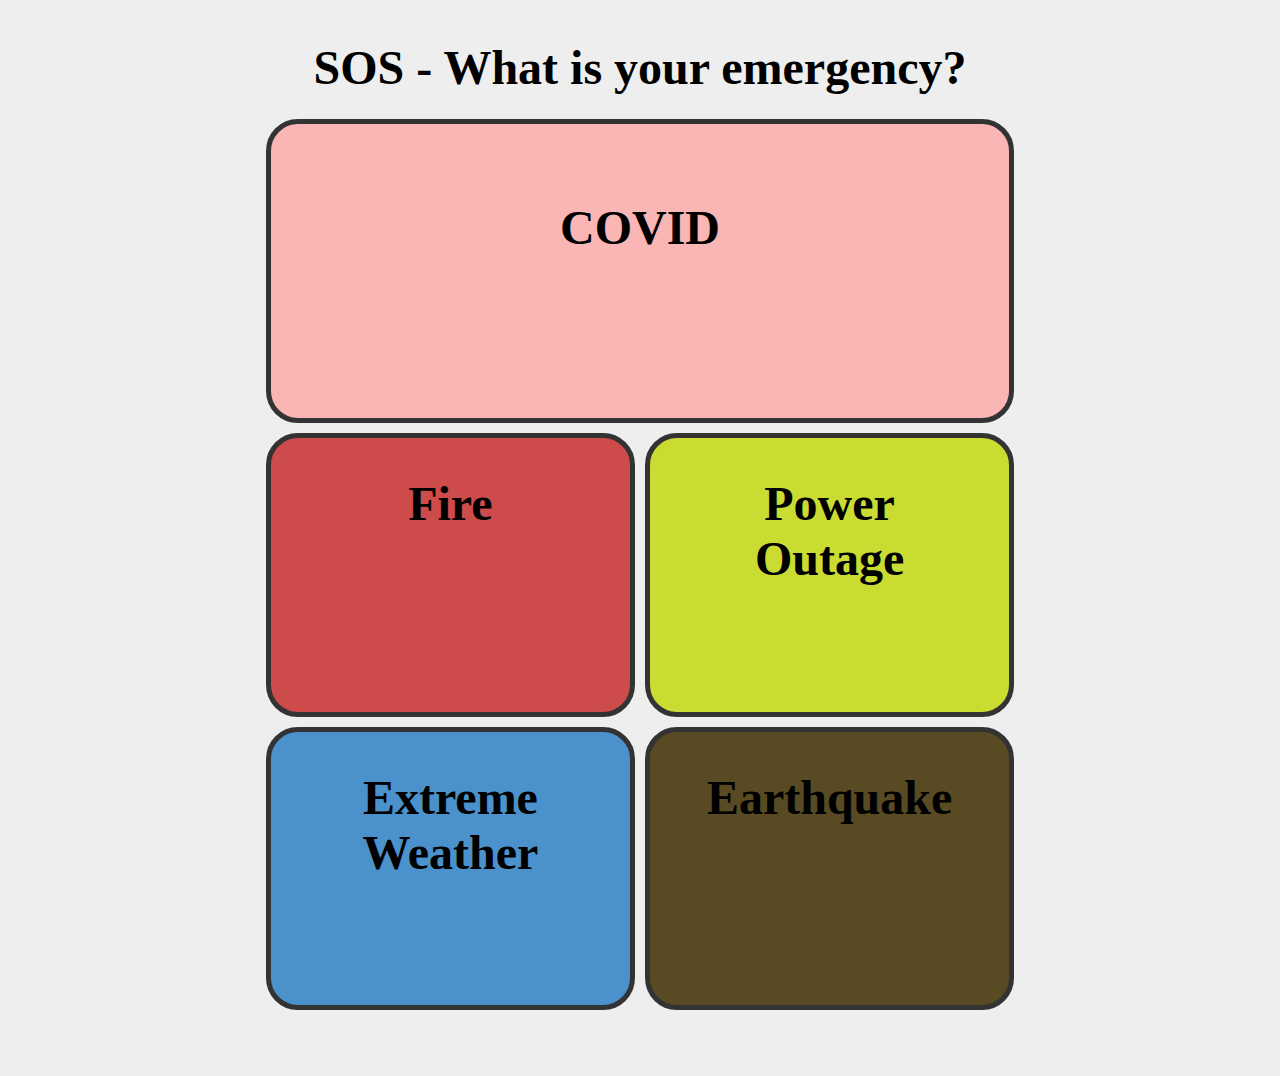
==== covid.html @ 87a99eee "Initial Setup" ====
<!doctype html>
<html>
<head>
<meta charset="utf-8">
<meta name="viewport" content="width=device-width, minimum-scale=1.0, maximum-scale=1.0">
<title>COVID Info - SOS</title>
</head>
<body>
<div id="container">
<div id = "header">
<h1>SOS - What is your emergency?</h1>
</div>
<span id = "covid" class = "button">COVID</span>
<span id = "fire" class = "button">Fire</span>
<span id = "power" class = "button">Power Outage</span>
<span id = "weather" class = "button">Extreme Weather</span>
<span id = "eq" class = "button">Earthquake</span>
</div><!--END OF CONTAINER DIV-->
</body>

<script>
</script>

<style>
body {
  background: #eee;
}

#container {
  text-align: center;
  height: 1060px;
  display: grid;
  grid-template-rows: 10% auto auto auto 5%;
  grid-template-columns: auto 30% 30% auto;
  grid-template-areas:
  ". header header ."
  ". a a ."
  ". b c ."
  ". d e ."
  ". . . ."
  ; 
}

#header {
  grid-area: header;
}

#header h1 {
  display: block;
  font-size: 3em;
}

.button {
  font-weight: 800;
  font-size: 3rem;
  margin: 5px;
  padding: 10%;
  border: solid 5px #333;
  border-radius: 2rem;
  cursor: pointer;
}

#covid {
  grid-area: a;
  background: rgba(251, 172, 172, 0.87);
}

#fire {
  grid-area: b;
  background: rgba(200, 50, 50, .87);
}

#power {
  grid-area: c;
  background: rgba(196, 216, 22, 0.87);
}

#weather {
  grid-area: d;
  background: rgba(50, 132, 200, 0.87);
}

#eq {
  grid-area: e;
  background: rgba(65, 51, 5, 0.87);
}

.button:hover {
  color: #eee;
}

</style>
</html>
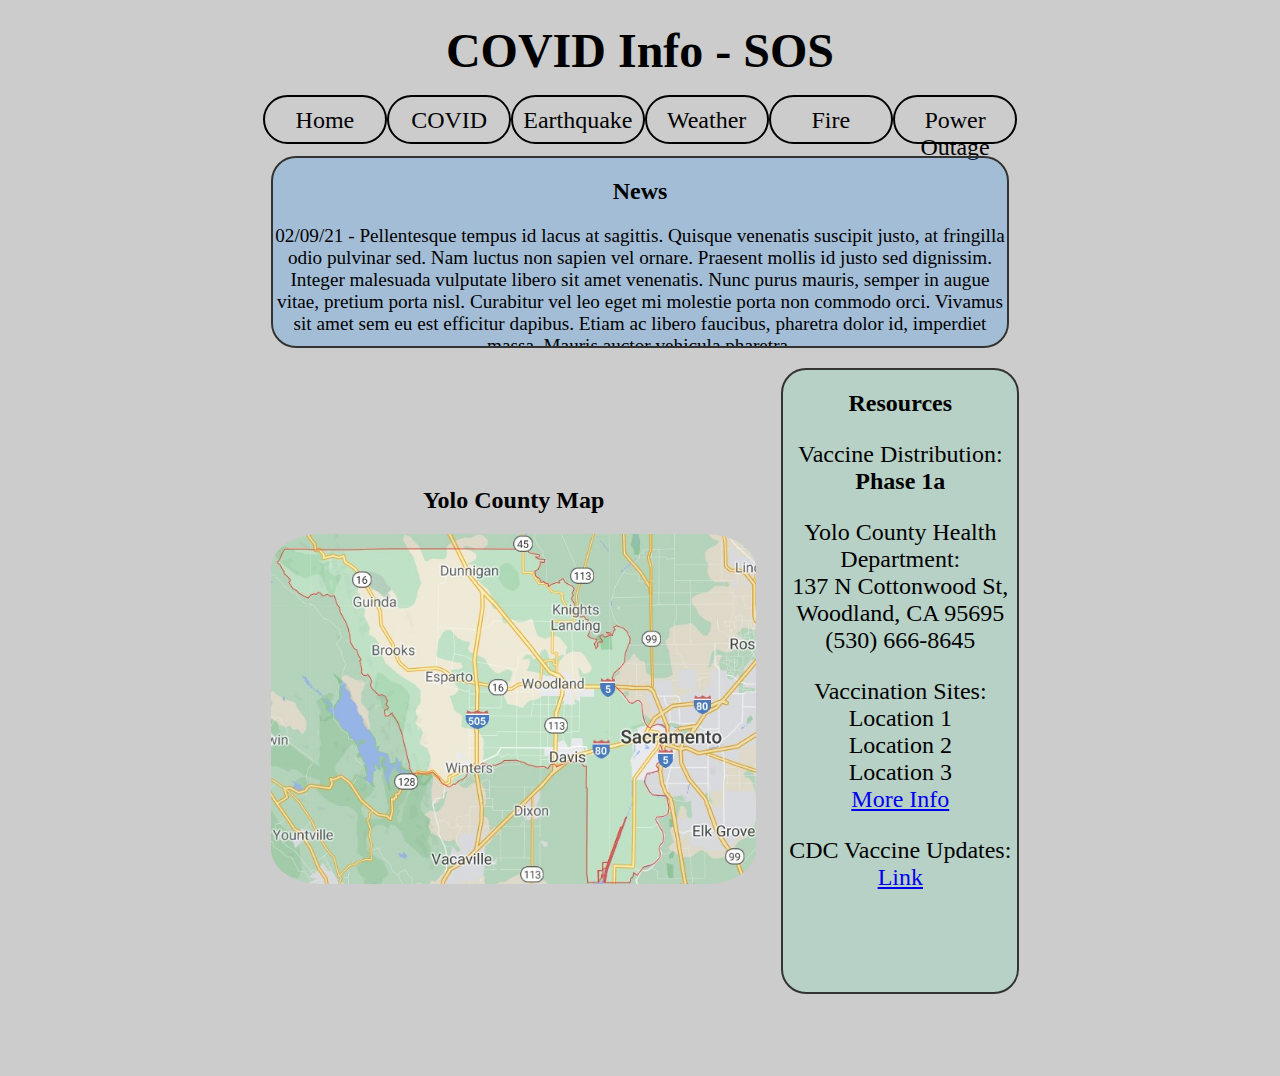
==== commit 745b667f: "initial layout concept with basic styling" ====
--- a/covid.html
+++ b/covid.html
@@ -1,94 +1,59 @@
-
 <!doctype html>
 <html>
 <head>
 <meta charset="utf-8">
 <meta name="viewport" content="width=device-width, minimum-scale=1.0, maximum-scale=1.0">
+<link rel="stylesheet" type="text/css" href="./main.css">
+<script src="./main.js"></script>
 <title>COVID Info - SOS</title>
 </head>
 <body>
 <div id="container">
-<div id = "header">
-<h1>SOS - What is your emergency?</h1>
+<header>
+<h1>COVID Info - SOS</h1>
+</header>
+<nav>
+  <a href = "index.html">Home</a>
+  <a href = "covid.html">COVID</a>
+  <a href = "#">Earthquake</a>
+  <a href = "#">Weather</a>
+  <a href = "#">Fire</a>
+  <a href = "#">Power Outage</a>
+</nav>
+<div id = "mapParent" >
+  <h2>Yolo County Map</h2>
+  <img src = "./assets/yoloMap.jpg" class = "map" alt = "Yolo County Map"/>
 </div>
-<span id = "covid" class = "button">COVID</span>
-<span id = "fire" class = "button">Fire</span>
-<span id = "power" class = "button">Power Outage</span>
-<span id = "weather" class = "button">Extreme Weather</span>
-<span id = "eq" class = "button">Earthquake</span>
+<article id = "info" class = "bordered">
+<h2>Resources</h2>
+<p>Vaccine Distribution: <strong>Phase 1a</strong></p>
+<p>
+  Yolo County Health Department:<br>
+  137 N Cottonwood St, Woodland, CA 95695<br>
+  (530) 666-8645
+</p>
+<p>
+  Vaccination Sites:<br>
+  Location 1<br>
+  Location 2<br>
+  Location 3<br>
+  <a href = "#">More Info</a>
+</p>
+<p>CDC Vaccine Updates: <a href = "#">Link</a></p>
+</article>
+<article id = "news" class = "bordered">
+  <h2>News</h2>
+  <p>
+  02/09/21 - Pellentesque tempus id lacus at sagittis. Quisque venenatis suscipit justo, at fringilla odio pulvinar sed. Nam luctus non sapien vel ornare. Praesent mollis id justo sed dignissim. Integer malesuada vulputate libero sit amet venenatis. Nunc purus mauris, semper in augue vitae, pretium porta nisl. Curabitur vel leo eget mi molestie porta non commodo orci. Vivamus sit amet sem eu est efficitur dapibus. Etiam ac libero faucibus, pharetra dolor id, imperdiet massa. Mauris auctor vehicula pharetra.
+  </p>
+  <p>
+  01/23/21 - Lorem ipsum dolor sit amet, viverra porta elit. Vestibulum congue porttitor venenatis. Etiam sit amet ipsum in ipsum ornare volutpat sed in augue. Vestibulum ante ipsum primis in faucibus orci luctus et ultrices posuere cubilia curae; Nam sit amet pharetra nulla, eu ornare ex. Ut quis lacus turpis. Curabitur porta orci eget.   
+  </p>
+  <p>
+  12/05/20 - Consectetur adipiscing elit. Morbi diam massa, consectetur quis purus in, viverra porta elit. Vestibulum congue porttitor venenatis. Etiam sit amet ipsum in ipsum ornare volutpat sed in augue. Vestibulum ante ipsum primis in faucibus orci luctus et ultrices posuere cubilia curae; Nam sit amet pharetra nulla, eu ornare ex. Ut quis lacus turpis. Curabitur porta orci eget.   
+  </p>
+
+</article>
 </div><!--END OF CONTAINER DIV-->
 </body>
-
-<script>
-</script>
-
-<style>
-body {
-  background: #eee;
-}
-
-#container {
-  text-align: center;
-  height: 1060px;
-  display: grid;
-  grid-template-rows: 10% auto auto auto 5%;
-  grid-template-columns: auto 30% 30% auto;
-  grid-template-areas:
-  ". header header ."
-  ". a a ."
-  ". b c ."
-  ". d e ."
-  ". . . ."
-  ; 
-}
-
-#header {
-  grid-area: header;
-}
-
-#header h1 {
-  display: block;
-  font-size: 3em;
-}
-
-.button {
-  font-weight: 800;
-  font-size: 3rem;
-  margin: 5px;
-  padding: 10%;
-  border: solid 5px #333;
-  border-radius: 2rem;
-  cursor: pointer;
-}
-
-#covid {
-  grid-area: a;
-  background: rgba(251, 172, 172, 0.87);
-}
-
-#fire {
-  grid-area: b;
-  background: rgba(200, 50, 50, .87);
-}
-
-#power {
-  grid-area: c;
-  background: rgba(196, 216, 22, 0.87);
-}
-
-#weather {
-  grid-area: d;
-  background: rgba(50, 132, 200, 0.87);
-}
-
-#eq {
-  grid-area: e;
-  background: rgba(65, 51, 5, 0.87);
-}
-
-.button:hover {
-  color: #eee;
-}
-
-</style>
 </html>--- a/main.css
+++ b/main.css
@@ -0,0 +1,108 @@
+body {
+  background: #ccc;
+}
+
+#container {
+  text-align: center;
+  height: 1060px;
+  display: grid;
+  grid-template-rows: 8% 5% 20% 60% auto;
+  grid-template-columns: auto 40% 20% auto;
+  grid-template-areas:
+  ". header header ."
+  ". nav nav ."
+  ". news news ."
+  ". map info ."
+  ". . . ."
+  ; 
+}
+
+.bordered {
+ border: solid 2px #333;
+ border-radius: 25px;
+}
+
+header {
+  grid-area: header;
+}
+
+header h1 {
+  display: block;
+  font-size: 3em;
+  margin: 15px;
+}
+
+nav {
+ grid-area: nav;
+ margin: 2px;
+ display: flex;
+ flex-direction: row;
+ justify-content: space-between;
+}
+
+nav a {
+ text-decoration: none;
+ color: inherit;
+ font-size: 1.5rem;
+ display: inline-block;
+ width: 150px;
+ padding: 10px;
+ border: solid 2px;
+ border-radius: 25px;
+}
+
+nav a:hover {
+  color: #eee;
+  text-shadow: 0 0 5px #c00;
+  border-color: #c00;
+  background: #444;
+}
+
+#mapParent {
+  grid-area: map;
+  display: flex;
+  flex-direction: column;
+  margin: 0 10px;
+  justify-content: center;
+}
+
+.map {
+  display: inline-block;
+  width: 100%;
+  border-radius: 10%;
+}
+
+#info {
+  grid-area: info;
+  margin: 10px 0 0 15px;
+  background: rgba(0, 255, 149, 0.1);
+}
+
+#info p {
+  font-size: 1.5rem;
+}
+
+#news {
+  overflow-y: scroll;
+  grid-area: news;
+  margin: 10px;
+  background: rgba(0, 132, 255, 0.2);
+}
+
+#news p {
+  font-size: 1.2rem;
+}
+
+.button {
+  font-weight: 800;
+  font-size: 3rem;
+  margin: 5px;
+  padding: 10%;
+  border: solid 5px #333;
+  border-radius: 2rem;
+  cursor: pointer;
+}
+
+.button:hover {
+  color: #eee;
+}